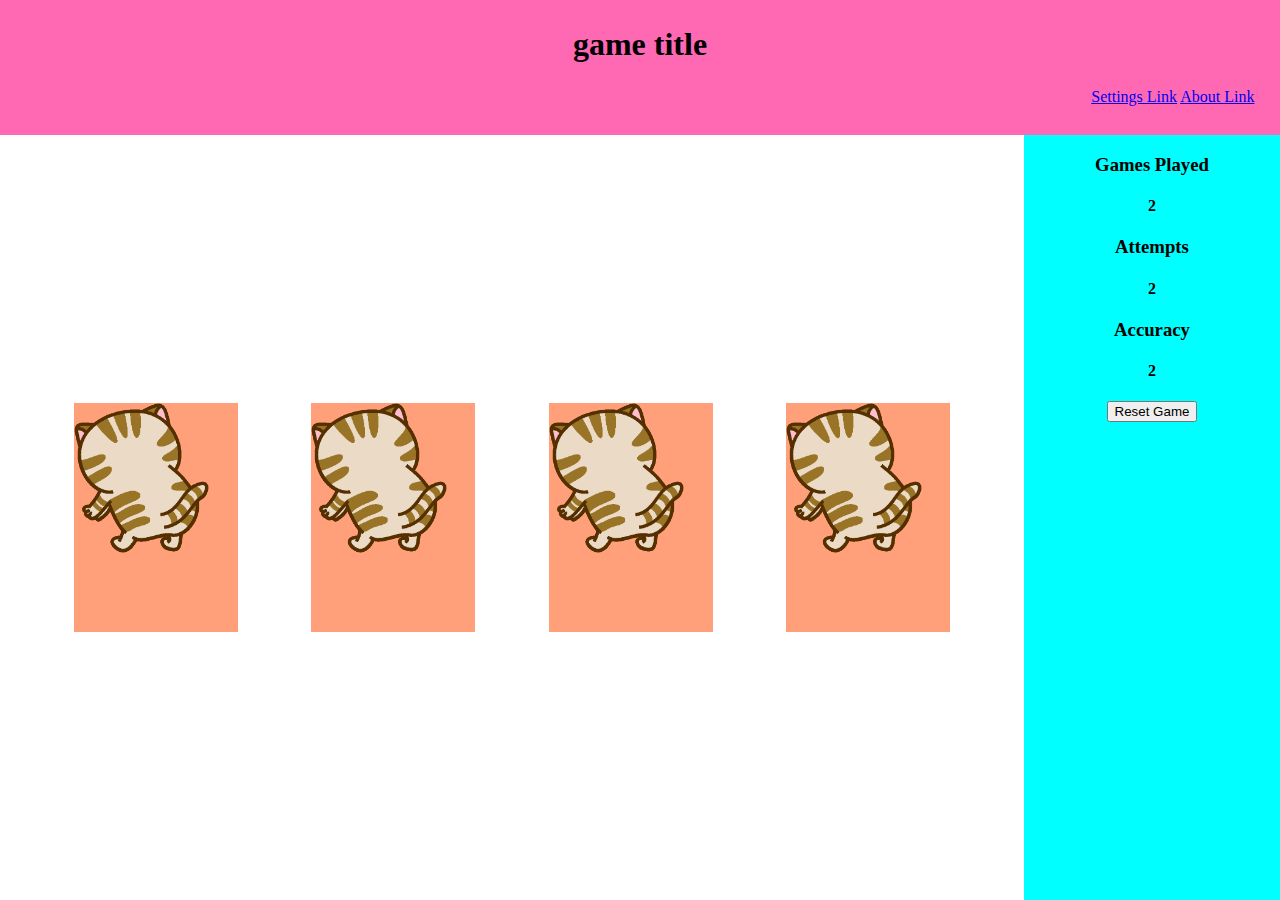
==== index.html @ 65dbd6d8 "add main.js" ====
<!DOCTYPE html>
<html>
    <head>
        <title></title>
        <script src="https://ajax.googleapis.com/ajax/libs/jquery/3.3.1/jquery.min.js"></script>
        <script type="text/javascript" src="main.js"></script>
        <link rel="stylesheet" type="text/css" href="style.css">
    </head>
    <body>
        <header>
            <div class="title">
                <h1>game title</h1>
            </div>
            <div class="links">
                <a href="#">Settings Link</a>
                <a href="about.html">About Link</a>
            </div>
        </header>
        <div class="main">
            <div id="game-area">
                <div class="card happy1">
                    <div class="front">
                        <img src="images/Cat-Happy.png" alt="image-front">
                    </div>
                    <div class="back">
                        <img src="images/Cat-Back.png" alt="image-back">
                    </div>
                </div>
                <div class="card happy2">
                    <div class="front">
                        <img src="images/Cat-Happy.png" alt="image-front">
                    </div>
                    <div class="back">
                        <img src="images/Cat-Back.png" alt="image-back">
                    </div>
                </div>
                <div class="card happy3">
                    <div class="front">
                        <img src="images/Cat-Happy.png" alt="image-front">
                    </div>
                    <div class="back">
                        <img src="images/Cat-Back.png" alt="image-back">
                    </div>
                </div>
                <div class="card happy1">
                    <div class="front">
                        <img src="images/Cat-Happy.png" alt="image-front">
                    </div>
                    <div class="back">
                        <img src="images/Cat-Back.png" alt="image-back">
                    </div>
                </div>
            </div>
            <div class="stats-container">
                <div class="games-played">
                    <h3 class="label">Games Played</h3>
                    <h4 class="value">2</h4>
                </div>
                <div class="attempts">
                    <h3 class="label">Attempts</h3>
                    <h4 class="value">2</h4>
                </div>
                <div class="accuracy">
                    <h3 class="label">Accuracy</h3>
                    <h4 class="value">2</h4>
                </div>
                <button class="reset">Reset Game</button>
            </div>

        </div>
    </body>
</html>
---- style.css ----
body {
    margin: 0;
}

header {
    height: 15vh;
    background-color: hotpink;

}

.title {
    text-align: center;
}

.title h1 {
    margin: 0;
    padding: 2%;
}

.links {
    text-align: right;
    padding-right: 2%;
}

.main {
    height: 85vh;
    font-size: 0;
}
.stats-container, #game-area {
    display: inline-block;
    font-size: 1rem;
    vertical-align: top; /*or text-top, because there's text in sibling div*/
}

.stats-container {
    height: 100%;
    width: 20%;
    text-align: center;
    background-color: cyan;
}

#game-area {
    height: 100%;
    width: 80%;
    display: inline-flex;
    flex-flow: row wrap;
    justify-content: space-evenly;
    align-items: center;
}

.card {
    width: 16%;
    height: 30%;
    background-color: lightsalmon;
    position: relative;
}

.front img, .back img {
    height: 150px;
    position: absolute;
}
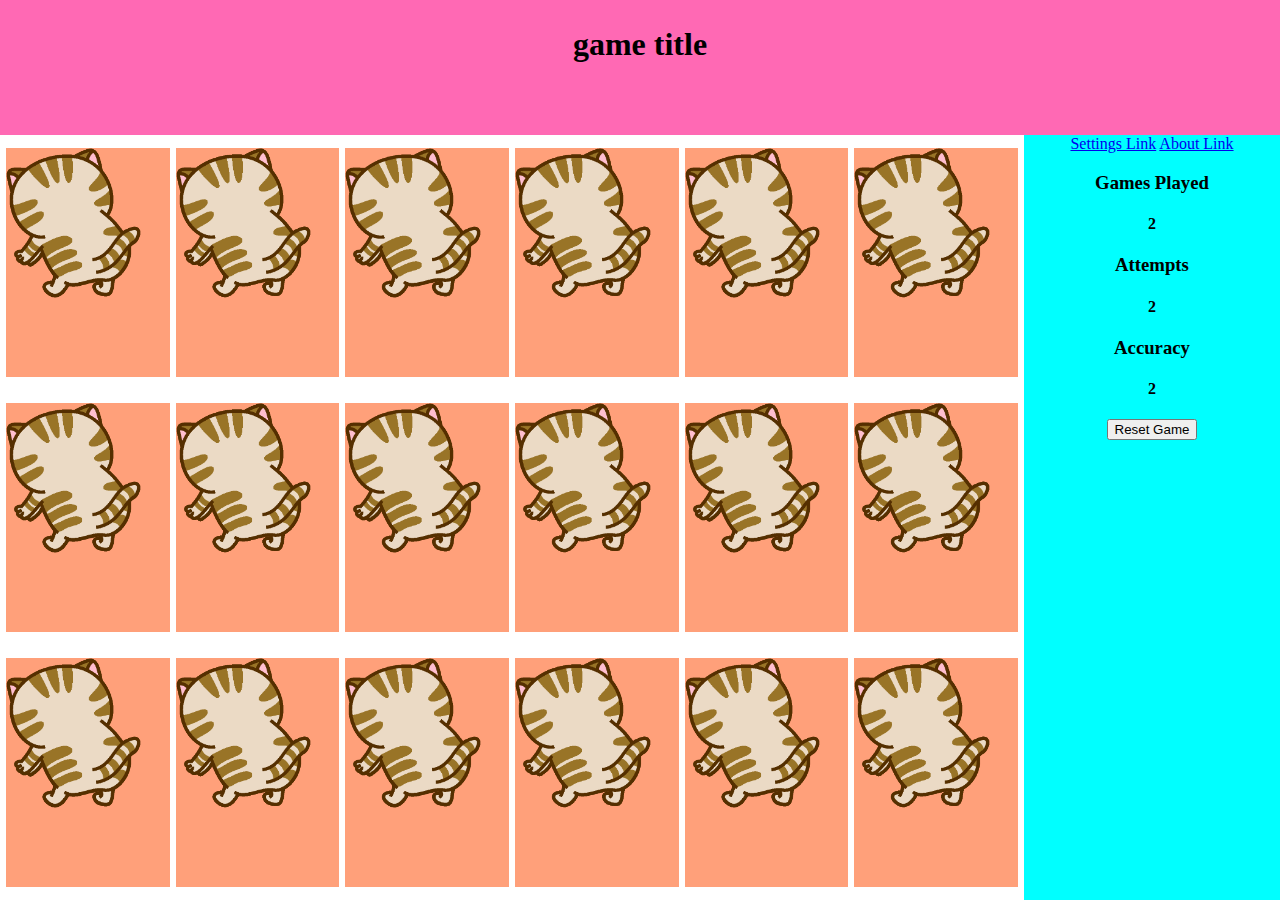
==== commit edd394e1: "dom creation of cards" ====
--- a/index.html
+++ b/index.html
@@ -11,47 +11,16 @@
             <div class="title">
                 <h1>game title</h1>
             </div>
-            <div class="links">
-                <a href="#">Settings Link</a>
-                <a href="about.html">About Link</a>
-            </div>
         </header>
         <div class="main">
             <div id="game-area">
-                <div class="card happy1">
-                    <div class="front">
-                        <img src="images/Cat-Happy.png" alt="image-front">
-                    </div>
-                    <div class="back">
-                        <img src="images/Cat-Back.png" alt="image-back">
-                    </div>
-                </div>
-                <div class="card happy2">
-                    <div class="front">
-                        <img src="images/Cat-Happy.png" alt="image-front">
-                    </div>
-                    <div class="back">
-                        <img src="images/Cat-Back.png" alt="image-back">
-                    </div>
-                </div>
-                <div class="card happy3">
-                    <div class="front">
-                        <img src="images/Cat-Happy.png" alt="image-front">
-                    </div>
-                    <div class="back">
-                        <img src="images/Cat-Back.png" alt="image-back">
-                    </div>
-                </div>
-                <div class="card happy1">
-                    <div class="front">
-                        <img src="images/Cat-Happy.png" alt="image-front">
-                    </div>
-                    <div class="back">
-                        <img src="images/Cat-Back.png" alt="image-back">
-                    </div>
-                </div>
+
             </div>
             <div class="stats-container">
+                <div class="links">
+                    <a href="#">Settings Link</a>
+                    <a href="about.html">About Link</a>
+                </div>
                 <div class="games-played">
                     <h3 class="label">Games Played</h3>
                     <h4 class="value">2</h4>
--- a/style.css
+++ b/style.css
@@ -15,11 +15,6 @@
 .title h1 {
     margin: 0;
     padding: 2%;
-}
-
-.links {
-    text-align: right;
-    padding-right: 2%;
 }
 
 .main {
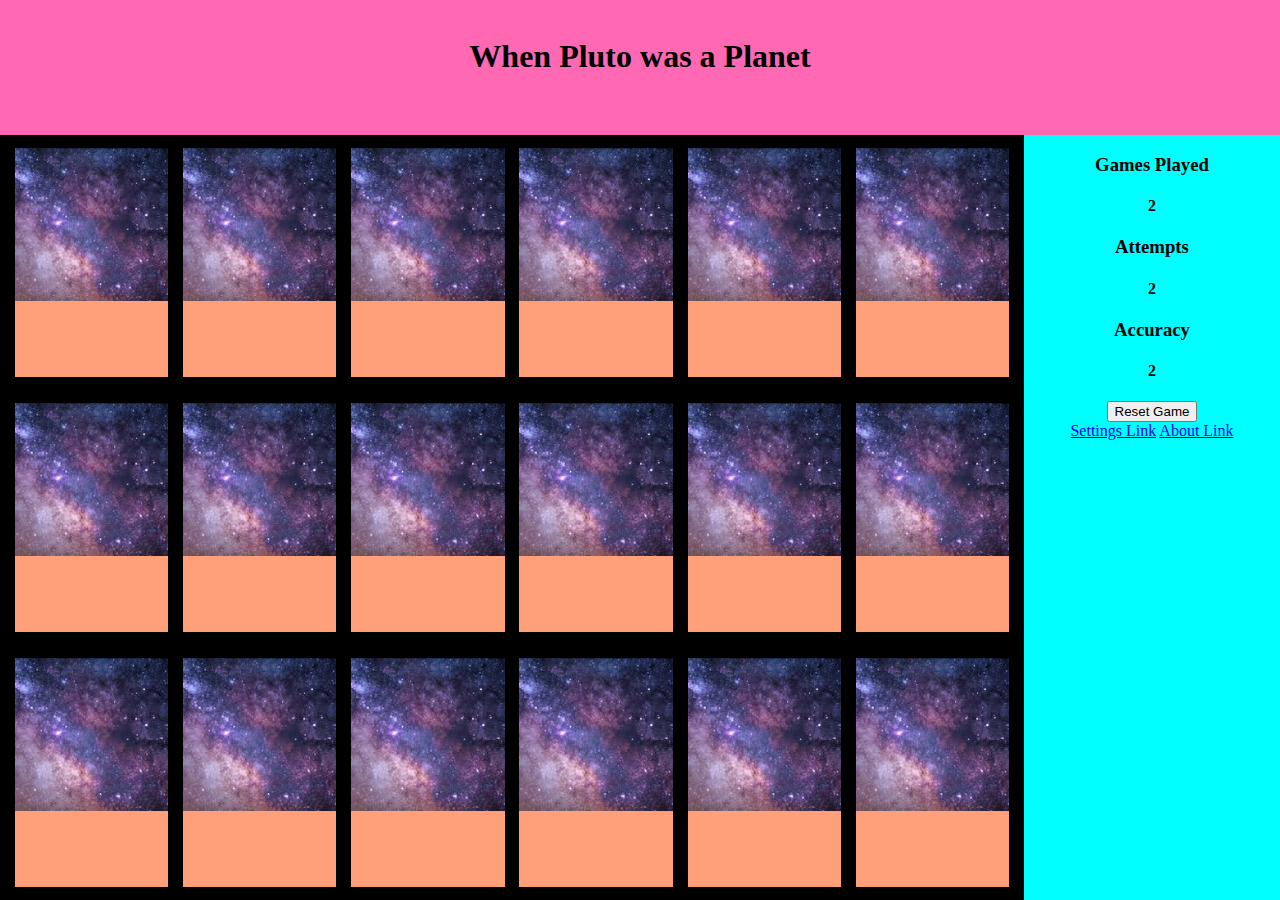
==== commit 20e241a7: "added images, updated main.js" ====
--- a/index.html
+++ b/index.html
@@ -9,7 +9,7 @@
     <body>
         <header>
             <div class="title">
-                <h1>game title</h1>
+                <h1>When Pluto was a Planet</h1>
             </div>
         </header>
         <div class="main">
@@ -17,10 +17,6 @@
 
             </div>
             <div class="stats-container">
-                <div class="links">
-                    <a href="#">Settings Link</a>
-                    <a href="about.html">About Link</a>
-                </div>
                 <div class="games-played">
                     <h3 class="label">Games Played</h3>
                     <h4 class="value">2</h4>
@@ -34,6 +30,10 @@
                     <h4 class="value">2</h4>
                 </div>
                 <button class="reset">Reset Game</button>
+                <div class="links">
+                    <a href="#">Settings Link</a>
+                    <a href="about.html">About Link</a>
+                </div>
             </div>
 
         </div>
--- a/style.css
+++ b/style.css
@@ -1,5 +1,6 @@
 body {
     margin: 0;
+    background-color: black;
 }
 
 header {
@@ -14,7 +15,7 @@
 
 .title h1 {
     margin: 0;
-    padding: 2%;
+    padding: 3%;
 }
 
 .main {
@@ -34,6 +35,7 @@
     background-color: cyan;
 }
 
+
 #game-area {
     height: 100%;
     width: 80%;
@@ -44,13 +46,13 @@
 }
 
 .card {
-    width: 16%;
+    width: 15%;
     height: 30%;
     background-color: lightsalmon;
     position: relative;
 }
 
 .front img, .back img {
-    height: 150px;
+    width: 100%;
     position: absolute;
 }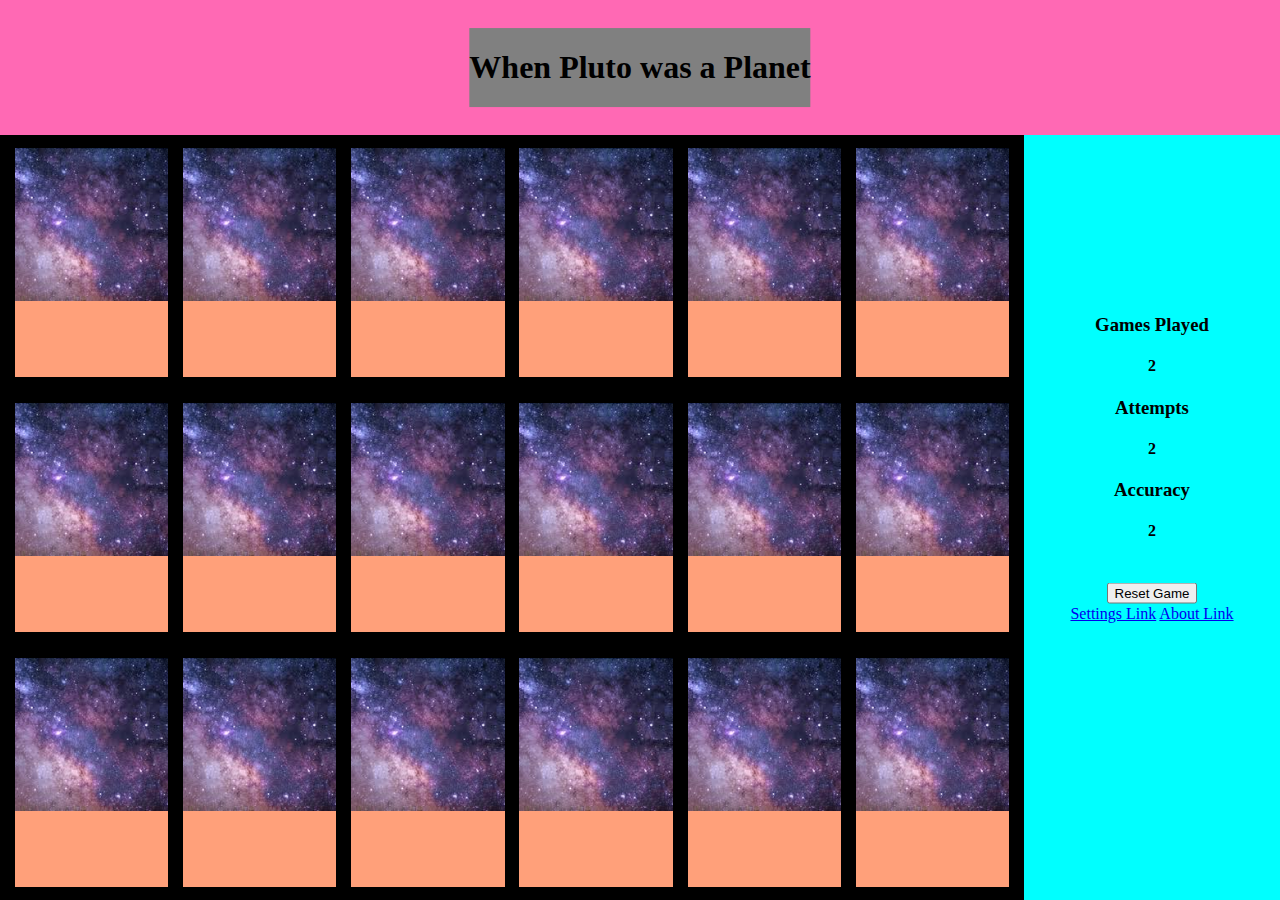
==== commit 76c5fc28: "disabled card clicks until further processing, vertical centre title and stats-container" ====
--- a/index.html
+++ b/index.html
@@ -29,7 +29,9 @@
                     <h3 class="label">Accuracy</h3>
                     <h4 class="value">2</h4>
                 </div>
-                <button class="reset">Reset Game</button>
+                <div class="btn">
+                    <button class="reset">Reset Game</button>
+                </div>
                 <div class="links">
                     <a href="#">Settings Link</a>
                     <a href="about.html">About Link</a>
--- a/style.css
+++ b/style.css
@@ -9,13 +9,13 @@
 
 }
 
-.title {
-    text-align: center;
-}
-
-.title h1 {
-    margin: 0;
-    padding: 3%;
+header div {
+    display: inline-block;
+    position: relative;
+    top: 50%;
+    left: 50%;
+    transform: translate(-50%, -50%);
+    background-color: grey;
 }
 
 .main {
@@ -35,6 +35,16 @@
     background-color: cyan;
 }
 
+.stats-container div {
+    position: relative;
+    top: 25%;
+    left: 50%;
+    transform: translate(-50%, -50%);
+}
+
+.links {
+
+}
 
 #game-area {
     height: 100%;
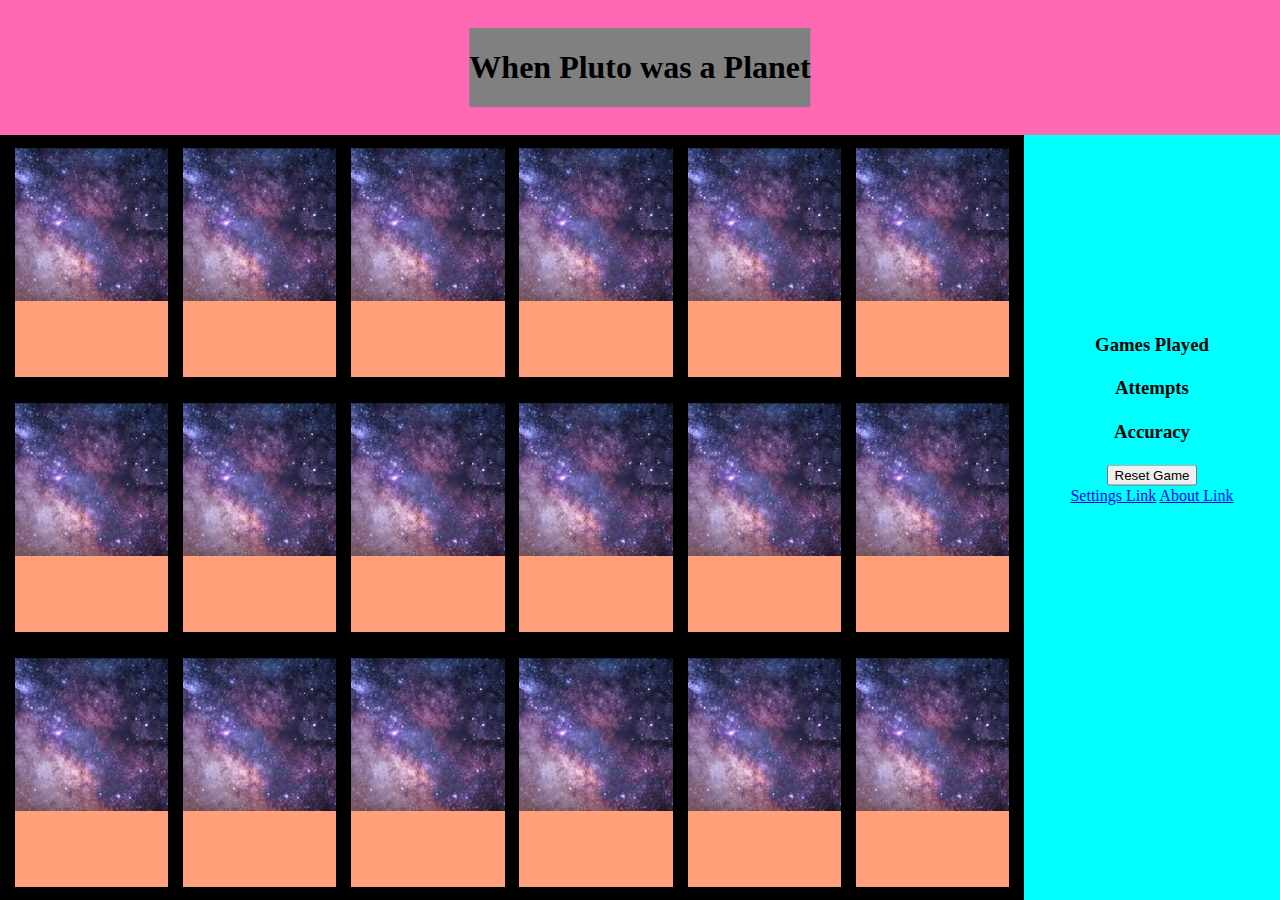
==== commit 9be8d464: "add stats" ====
--- a/index.html
+++ b/index.html
@@ -19,15 +19,15 @@
             <div class="stats-container">
                 <div class="games-played">
                     <h3 class="label">Games Played</h3>
-                    <h4 class="value">2</h4>
+                    <h4 class="value"></h4>
                 </div>
                 <div class="attempts">
                     <h3 class="label">Attempts</h3>
-                    <h4 class="value">2</h4>
+                    <h4 class="value"></h4>
                 </div>
                 <div class="accuracy">
                     <h3 class="label">Accuracy</h3>
-                    <h4 class="value">2</h4>
+                    <h4 class="value"></h4>
                 </div>
                 <div class="btn">
                     <button class="reset">Reset Game</button>
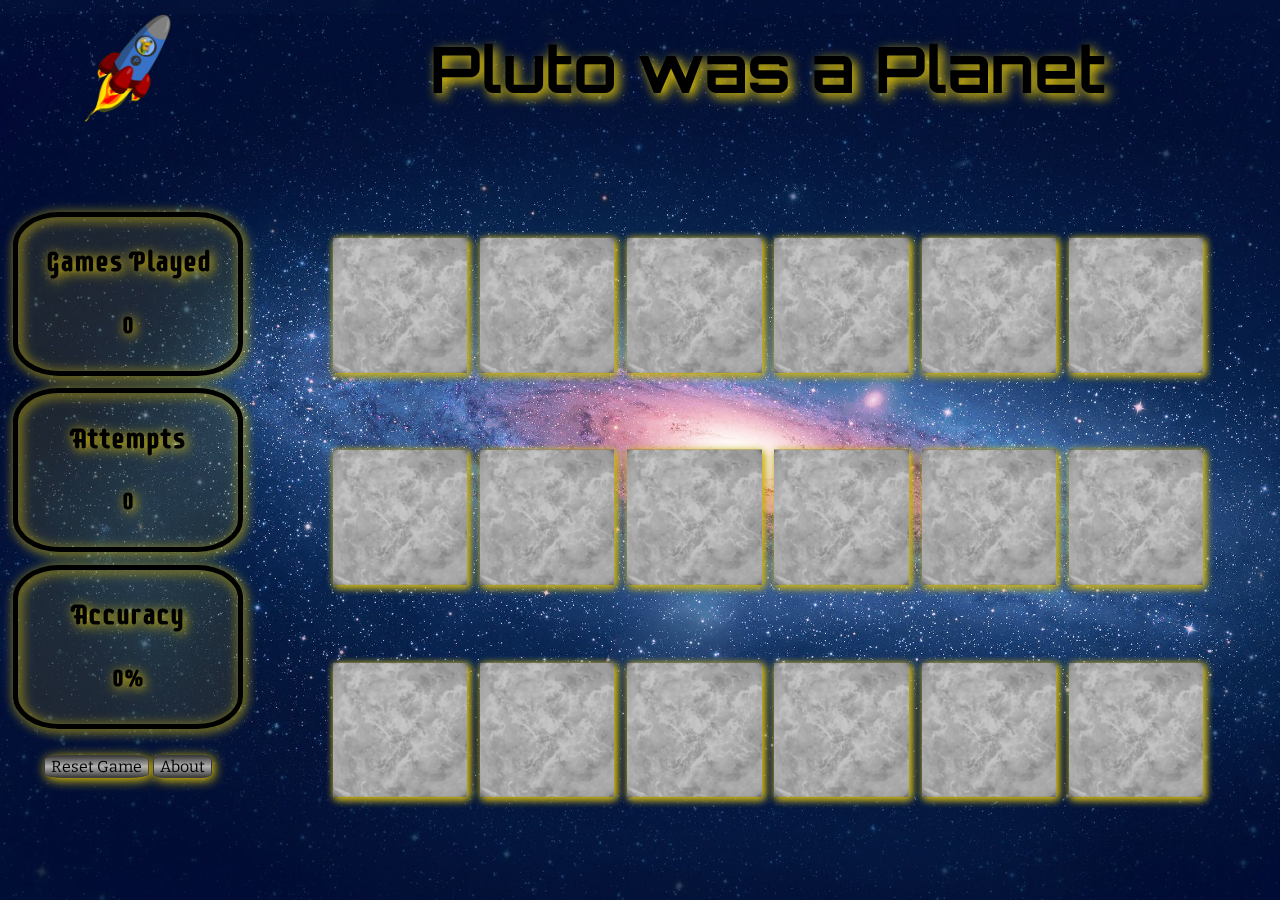
==== commit 7d73f871: "update whole look in css, cleaned up js functions, added completion message" ====
--- a/index.html
+++ b/index.html
@@ -1,43 +1,43 @@
 <!DOCTYPE html>
 <html>
     <head>
-        <title></title>
+        <title>Pluto was a Planet | Memory Match Game</title>
+        <link rel="stylesheet" type="text/css" href="style.css">
         <script src="https://ajax.googleapis.com/ajax/libs/jquery/3.3.1/jquery.min.js"></script>
         <script type="text/javascript" src="main.js"></script>
-        <link rel="stylesheet" type="text/css" href="style.css">
     </head>
     <body>
         <header>
+            <div class="logo">
+                <img src="images/rocket-logo.png" alt="earth">
+            </div>
             <div class="title">
-                <h1>When Pluto was a Planet</h1>
+                <h1>Pluto was a Planet</h1>
             </div>
         </header>
+        <div class="complete">
+            <div class="alert">
+                Congratulations on finding the Planets! <br> Click on the Reset Game button to restart the game.
+            </div>
+        </div>
         <div class="main">
-            <div id="game-area">
-
-            </div>
             <div class="stats-container">
                 <div class="games-played">
                     <h3 class="label">Games Played</h3>
-                    <h4 class="value"></h4>
+                    <h4 class="value">&nbsp;</h4>
                 </div>
                 <div class="attempts">
                     <h3 class="label">Attempts</h3>
-                    <h4 class="value"></h4>
+                    <h4 class="value">&nbsp;</h4>
                 </div>
                 <div class="accuracy">
                     <h3 class="label">Accuracy</h3>
-                    <h4 class="value"></h4>
+                    <h4 class="value">&nbsp;</h4>
                 </div>
-                <div class="btn">
-                    <button class="reset">Reset Game</button>
-                </div>
-                <div class="links">
-                    <a href="#">Settings Link</a>
-                    <a href="about.html">About Link</a>
-                </div>
+                <button class="reset">Reset Game</button>
+                <button class="about" onclick="location.href='about.html'" target="_blank">About</button>
             </div>
-
+            <div id="game-area"></div>
         </div>
     </body>
 </html>--- a/style.css
+++ b/style.css
@@ -1,21 +1,71 @@
+@import url('https://fonts.googleapis.com/css?family=Orbitron:900|Supermercado+One');
+@import url('https://fonts.googleapis.com/css?family=Bitter:700');
+
 body {
     margin: 0;
-    background-color: black;
+    background-image: url("images/bg.jpg");
+    background-size: cover;
+
 }
 
 header {
     height: 15vh;
-    background-color: hotpink;
-
+    width: 100vw;
+    font-size: 0;
 }
 
-header div {
+.logo, .title {
     display: inline-block;
+    height: 100%;
+    position: relative;
+}
+
+.logo {
+    width: 20%;
+}
+
+.logo img {
+    height: 80%;
     position: relative;
     top: 50%;
     left: 50%;
     transform: translate(-50%, -50%);
-    background-color: grey;
+}
+
+.title {
+    width: 80%;
+    text-align: center;
+    font-size: 2rem;
+    font-family: 'Orbitron', sans-serif;
+    vertical-align: top;
+    filter: drop-shadow(4px 4px 6px #f9d800);
+}
+
+.title h1 {
+    width: 100%;
+    margin: 0;
+    position: relative;
+    top: 50%;
+    transform: translateY(-50%);
+}
+
+.complete {
+    position: relative;
+}
+
+.alert {
+    width: 40%;
+    position: absolute;
+    right: -10%;
+    transform: translateX(-50%);
+    padding: 3%;
+    border: 5px solid black;
+    background-color: rgba(60, 60, 60, 0.5);
+    filter: drop-shadow(2px 2px 6px #f9d800);
+    font-size: 1.25em;
+    font-family: 'Bitter', serif;
+    text-align: center;
+    z-index: 1;
 }
 
 .main {
@@ -32,23 +82,39 @@
     height: 100%;
     width: 20%;
     text-align: center;
-    background-color: cyan;
+    padding-top: 5%;
+    box-sizing: border-box;
 }
 
 .stats-container div {
     position: relative;
-    top: 25%;
-    left: 50%;
-    transform: translate(-50%, -50%);
+    font-size: 1.5em;
+    font-family: 'Supermercado One', cursive;
+    border-radius: 20%;
+    border: 5px solid black;
+    margin: 5%;
+    background-color: rgba(60, 60, 60, 0.1);
+    filter: drop-shadow(2px 2px 6px #f9d800);
 }
 
-.links {
-
+button {
+    margin-top: 5%;
+    font-size: 1em;
+    font-family: 'Bitter', serif;
+    background: linear-gradient(
+            rgb(60, 60, 60),
+            rgb(180, 180, 180),
+            rgb(60, 60, 60));
+    border-radius: 20%;
+    border: 1px solid rgb(60, 60, 60);
+    filter: drop-shadow(2px 2px 6px #f9d800);
 }
 
 #game-area {
     height: 100%;
     width: 80%;
+    padding: 5%;
+    box-sizing: border-box;
     display: inline-flex;
     flex-flow: row wrap;
     justify-content: space-evenly;
@@ -57,12 +123,22 @@
 
 .card {
     width: 15%;
-    height: 30%;
-    background-color: lightsalmon;
+    height: 15%;
     position: relative;
 }
 
 .front img, .back img {
     width: 100%;
     position: absolute;
+    top: 50%;
+    transform: translateY(-50%);
+    filter: drop-shadow(2px 2px 4px #c9b21a);
+}
+
+.display-none {
+    display: none;
+}
+
+.scale-smaller {
+    transform: scale()
 }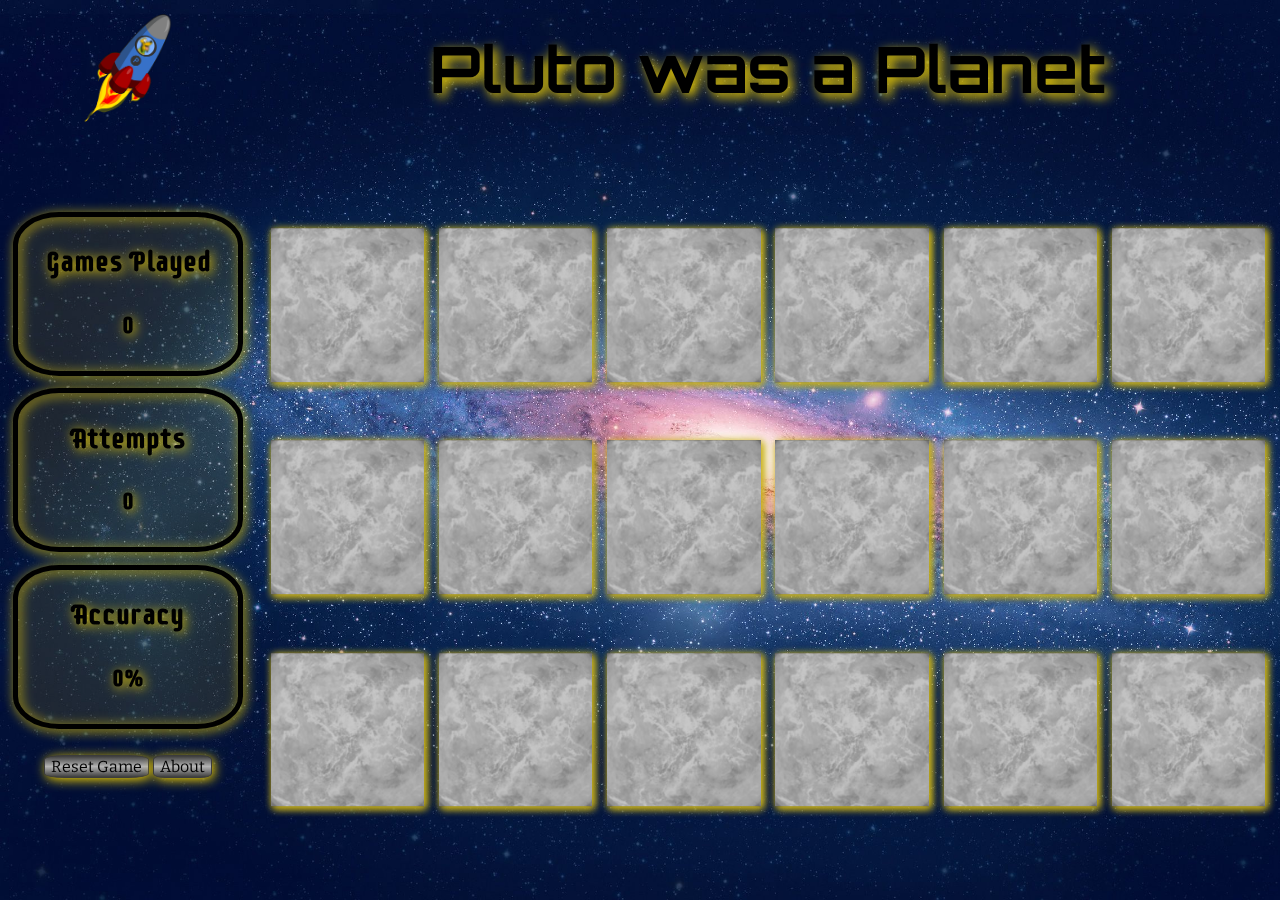
==== commit b444c1bc: "completed about.html, final copy" ====
--- a/index.html
+++ b/index.html
@@ -35,7 +35,7 @@
                     <h4 class="value">&nbsp;</h4>
                 </div>
                 <button class="reset">Reset Game</button>
-                <button class="about" onclick="location.href='about.html'" target="_blank">About</button>
+                <button class="about" onclick="location.href='about.html'">About</button>
             </div>
             <div id="game-area"></div>
         </div>
--- a/style.css
+++ b/style.css
@@ -113,7 +113,7 @@
 #game-area {
     height: 100%;
     width: 80%;
-    padding: 5%;
+    padding: 5% 0;
     box-sizing: border-box;
     display: inline-flex;
     flex-flow: row wrap;
@@ -137,8 +137,4 @@
 
 .display-none {
     display: none;
-}
-
-.scale-smaller {
-    transform: scale()
 }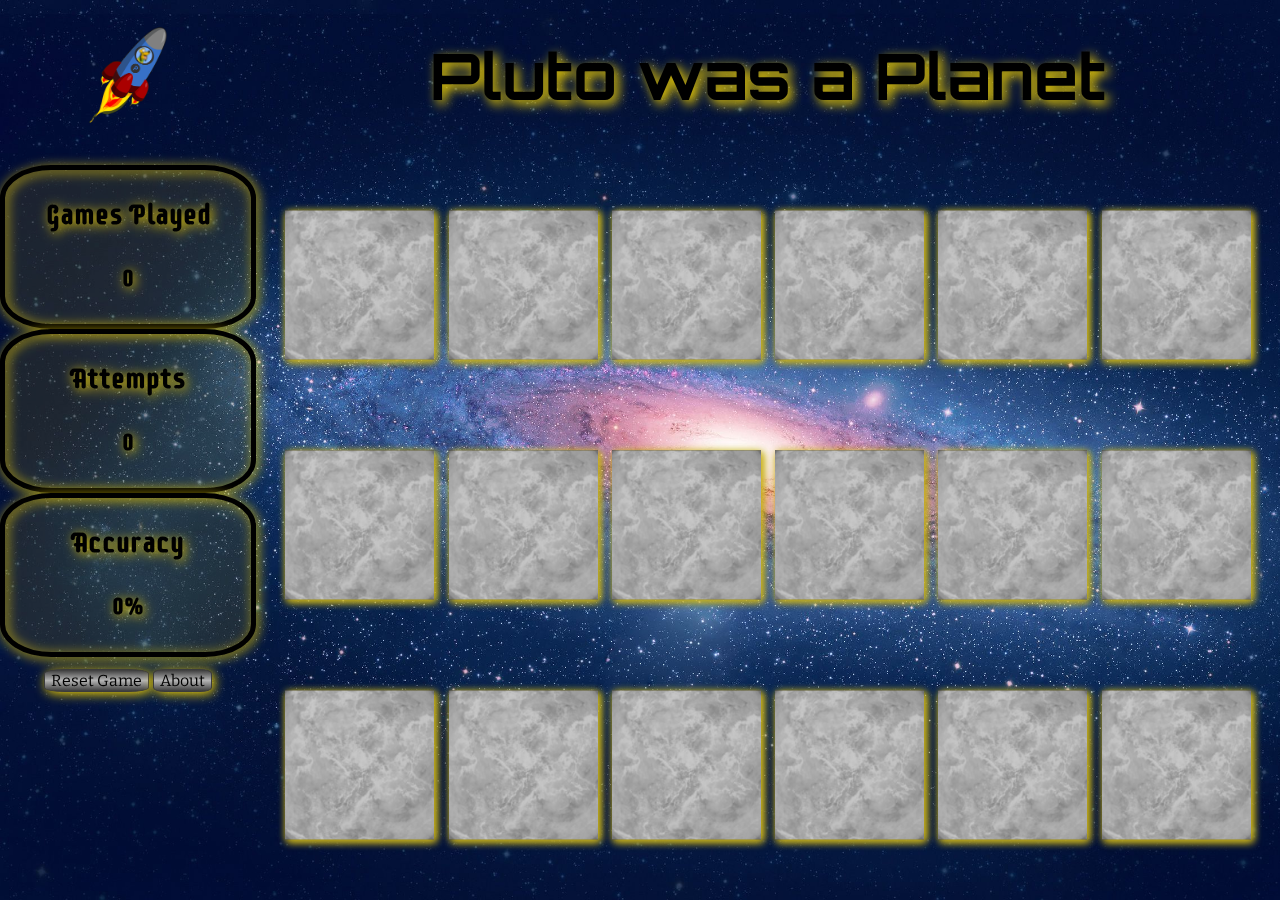
==== commit 99ca61e5: "oop memory match" ====
--- a/index.html
+++ b/index.html
@@ -4,6 +4,9 @@
         <title>Pluto was a Planet | Memory Match Game</title>
         <link rel="stylesheet" type="text/css" href="style.css">
         <script src="https://ajax.googleapis.com/ajax/libs/jquery/3.3.1/jquery.min.js"></script>
+        <script type="text/javascript" src="components/stats.js"></script>
+        <script type="text/javascript" src="components/card.js"></script>
+        <script type="text/javascript" src="components/game.js"></script>
         <script type="text/javascript" src="main.js"></script>
     </head>
     <body>
@@ -40,4 +43,4 @@
             <div id="game-area"></div>
         </div>
     </body>
-</html>+</html>
--- a/style.css
+++ b/style.css
@@ -5,13 +5,13 @@
     margin: 0;
     background-image: url("images/bg.jpg");
     background-size: cover;
-
 }
 
 header {
     height: 15vh;
-    width: 100vw;
     font-size: 0;
+    padding-top: 15px;
+    box-sizing: border-box;
 }
 
 .logo, .title {
@@ -71,6 +71,8 @@
 .main {
     height: 85vh;
     font-size: 0;
+    padding-top: 15px;
+    box-sizing: border-box;
 }
 .stats-container, #game-area {
     display: inline-block;
@@ -82,17 +84,17 @@
     height: 100%;
     width: 20%;
     text-align: center;
-    padding-top: 5%;
+    padding-top: 15px;
     box-sizing: border-box;
 }
 
 .stats-container div {
-    position: relative;
     font-size: 1.5em;
     font-family: 'Supermercado One', cursive;
     border-radius: 20%;
     border: 5px solid black;
-    margin: 5%;
+    box-sizing: border-box;
+
     background-color: rgba(60, 60, 60, 0.1);
     filter: drop-shadow(2px 2px 6px #f9d800);
 }
@@ -113,7 +115,7 @@
 #game-area {
     height: 100%;
     width: 80%;
-    padding: 5% 0;
+    padding: 15px;
     box-sizing: border-box;
     display: inline-flex;
     flex-flow: row wrap;
@@ -121,7 +123,7 @@
     align-items: center;
 }
 
-.card {
+.cardContainer {
     width: 15%;
     height: 15%;
     position: relative;
@@ -137,4 +139,68 @@
 
 .display-none {
     display: none;
-}+}
+
+/*-----------------about page--------------------*/
+
+aside, .content {
+    display: inline-block;
+    vertical-align: top;
+    text-align: center;
+}
+
+aside {
+    width: 20%;
+    padding-top: 5%;
+    font-size: 1rem;
+}
+
+.profile-pic {
+    width: 80%;
+    margin: auto;
+}
+
+.profile-pic img {
+    width: 80%;
+}
+
+.content {
+    font-size: 1rem;
+    width: 80%;
+    padding: 5%;
+    box-sizing: border-box;
+    background-color: rgba(60, 60, 60, 0.3);
+    filter: drop-shadow(2px 2px 6px #f9d800);
+}
+
+.description {
+    font-size: 1.25em;
+}
+
+.skills > ul {
+    padding: 0;
+}
+
+.skills > ul li {
+    list-style-type: none;
+}
+
+/*----------------media queries------------------*/
+
+@media (max-width: 1024px){
+    #game-area {
+        padding: 40px 15px 80px;
+    }
+}
+
+@media (max-width: 768px){
+    #game-area {
+        /*move stats to the top*/
+    }
+}
+
+@media (max-width: 576px){
+    #game-area {
+        /*move stats to the top*/
+    }
+}
